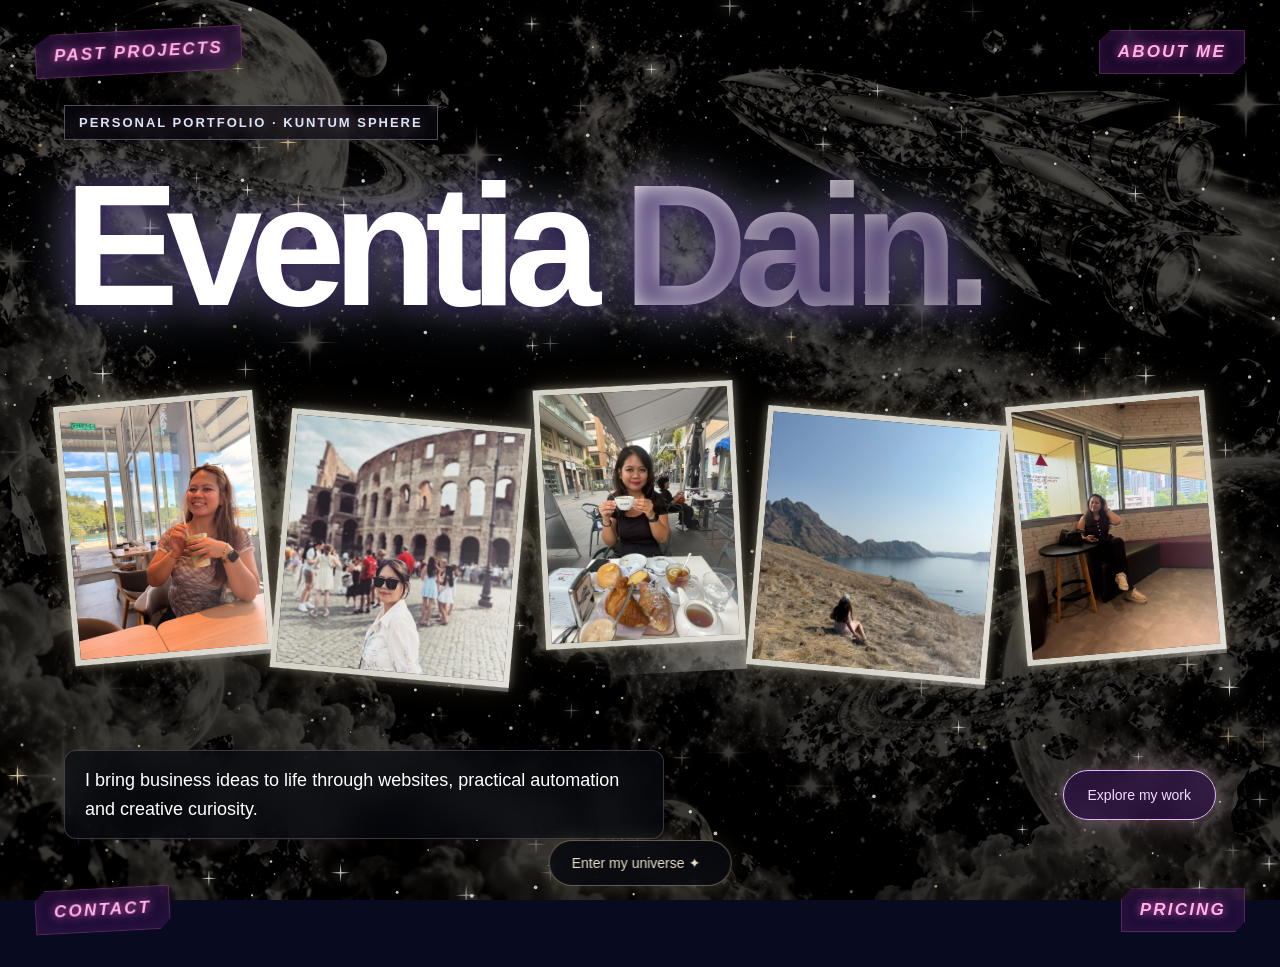
==== eventia/index.html @ 885bb1a9 "Add files via upload" ====
<!doctype html><html lang="en"><head><meta charset="utf-8"><meta name="viewport" content="width=device-width,initial-scale=1"><title>Eventia Dain | Personal Portfolio</title><style>
:root{--ink:#172f57;--blue:#2458e5;--paper:#f3f6fc;--line:#cbd5e7}*{box-sizing:border-box}html{scroll-behavior:smooth;scroll-padding-top:85px}body{margin:0;background:var(--paper);color:var(--ink);font-family:Arial,Helvetica,sans-serif;font-size:16px}a{color:inherit;text-decoration:none}button{font:inherit;cursor:pointer}nav{padding:22px 5%;display:flex;justify-content:space-between;align-items:center;border-bottom:1px solid var(--line);background:var(--paper);position:sticky;top:0;z-index:20}.logo{font-weight:800;letter-spacing:-1px;font-size:23px}.navlinks{display:flex;gap:28px;font-size:14px}.navlinks a:hover{color:var(--blue)}.hero{padding:45px 5% 65px;overflow:hidden}.eyebrow{text-transform:uppercase;letter-spacing:2px;font-size:13px;font-weight:700}.hero h1{font-size:clamp(66px,13.5vw,190px);font-weight:800;letter-spacing:-.07em;line-height:.94;margin:28px 0 0;position:relative;z-index:2}.hero h1 span{color:var(--blue)}.gallery{display:grid;grid-template-columns:1fr 1.2fr 1fr 1.2fr 1fr;gap:18px;align-items:center;margin:30px 0}.gallery figure{margin:0;transform:rotate(-5deg)}.gallery figure:nth-child(2){transform:rotate(5deg);padding-top:40px}.gallery figure:nth-child(3){transform:rotate(-3deg);padding-bottom:25px}.gallery figure:nth-child(4){transform:rotate(5deg);padding-top:35px}.gallery img{width:100%;height:260px;object-fit:cover;border:8px solid white;box-shadow:0 12px 26px #172f5720}.gallery figure:nth-child(4) img{object-position:center 30%}.hero-bottom{display:flex;justify-content:space-between;align-items:start;gap:30px;margin-top:45px}.hero-bottom p{max-width:580px;line-height:1.6;font-size:21px;margin:0}.pill{display:inline-block;border:1px solid var(--ink);border-radius:40px;padding:16px 24px;font-size:14px}.pill:hover{background:var(--ink);color:white}.ticker{background:var(--blue);color:white;padding:22px 0;overflow:hidden;white-space:nowrap;font-size:19px;letter-spacing:2px}.ticker div{animation:travel 25s linear infinite;width:max-content}@keyframes travel{to{transform:translateX(-50%)}}section{padding:90px 5%;border-bottom:1px solid var(--line)}.section-label{font-size:13px;text-transform:uppercase;letter-spacing:2px}.about{display:grid;grid-template-columns:.7fr 1.3fr;gap:60px}.about h2,.heading{font-size:clamp(38px,5.5vw,76px);line-height:1.05;letter-spacing:-3px;margin:22px 0 30px}.about p{font-size:20px;line-height:1.7;max-width:720px}.skills{display:flex;flex-wrap:wrap;gap:10px;margin-top:28px}.skills span{border:1px solid var(--line);border-radius:30px;padding:11px 16px;font-size:14px}.section-top{display:flex;justify-content:space-between;align-items:end;gap:30px}.section-top p{max-width:380px;line-height:1.7}.filters{display:flex;gap:10px;flex-wrap:wrap;margin:20px 0 35px}.filters button{border:1px solid var(--line);padding:12px 20px;border-radius:30px;background:transparent;color:var(--ink)}.filters button.active{background:var(--ink);color:white}.projects{display:grid;grid-template-columns:1fr 1fr;gap:28px}.project{border-top:1px solid var(--line);padding-top:18px}.project[hidden]{display:none}.project-visual{height:270px;padding:30px;display:flex;flex-direction:column;justify-content:center;overflow:hidden}.project-visual h3{font-size:44px;letter-spacing:-2px;margin:12px 0;line-height:1}.project-visual small{letter-spacing:2px;font-size:12px}.v1{background:#142b50;color:#e7f0ff}.v2{background:#f7d84d;color:#273d24}.v3{background:#dce8f7}.v4{background:#202a3c;color:#f4f6fb}.v1 .mini{border:1px solid #6381a3;padding:12px;border-radius:8px;max-width:270px;font-size:14px}.v3 .mini{background:white;padding:12px;max-width:300px;border-radius:7px;font-size:14px}.project-info{padding:20px 0}.project-info h3{margin:0 0 10px;font-size:23px}.project-info p{line-height:1.65;margin:0;max-width:530px}.meta{font-size:13px;letter-spacing:1px;text-transform:uppercase;margin-top:15px;color:#52678b}.pricing{background:#172f57;color:white}.pricing .section-label{color:#abc7ff}.pricing .heading{max-width:750px}.pricegrid{display:grid;grid-template-columns:repeat(3,1fr);gap:20px;margin:45px 0 20px}.pricecard{border:1px solid #6d809e;padding:32px 25px;display:flex;flex-direction:column}.pricecard h3{font-size:23px;margin:0 0 32px}.price{font-size:35px;letter-spacing:-1px;margin:0 0 25px}.price small{font-size:14px;display:block;letter-spacing:0;margin-bottom:8px;color:#b6c8e9}.pricecard p{color:#d3ddf0;line-height:1.7;flex:1}.pricecard .pill{border-color:#8da7cc;align-self:start}.pricecard .pill:hover{background:white;color:var(--ink)}.note{font-size:14px;color:#c0cde3;line-height:1.6}footer{padding:65px 5% 25px}.footer-title{font-size:clamp(38px,6vw,85px);letter-spacing:-3px;max-width:800px;margin:0 0 35px}.footer-bottom{border-top:1px solid var(--line);padding-top:25px;margin-top:55px;display:flex;justify-content:space-between;font-size:14px}.reveal{opacity:0;transform:translateY(20px);transition:.7s}.reveal.visible{opacity:1;transform:none}dialog{border:0;max-width:550px;width:90%;padding:35px;color:var(--ink);border-radius:12px}dialog::backdrop{background:#172f5799}dialog p{line-height:1.7}dialog button{padding:12px 20px;border:1px solid var(--line);background:var(--paper);border-radius:25px}.close{float:right} @media(max-width:700px){nav{padding:18px 5%}.navlinks{gap:14px;font-size:13px}.logo{font-size:19px}.hero{padding-top:35px}.gallery{gap:10px;grid-template-columns:repeat(3,1fr);margin-top:25px}.gallery figure:nth-child(n+4){display:none}.gallery img{height:200px;border-width:5px}.hero-bottom{flex-direction:column}.hero-bottom p{font-size:18px}.about{grid-template-columns:1fr;gap:10px}section{padding:60px 5%}.about h2,.heading{letter-spacing:-2px}.about p{font-size:18px}.section-top{display:block}.projects,.pricegrid{grid-template-columns:1fr}.project-visual{height:240px}.pricegrid{gap:15px}.footer-bottom{gap:20px;flex-direction:column}.hero h1{font-size:17vw}.ticker{font-size:16px}}@media(prefers-reduced-motion:reduce){html{scroll-behavior:auto}.ticker div{animation:none}.reveal{opacity:1;transform:none;transition:none}}
body{background:white;color:#050505}nav{background:transparent;border:0;position:fixed;width:100%;padding:25px 3%;pointer-events:none}nav a,nav button{pointer-events:auto}.logo{font-size:23px;font-weight:900;line-height:.8;text-transform:uppercase;color:#e4aeed;text-shadow:0 5px #775879;letter-spacing:-1px}.navlinks{display:none}.menu-toggle{border:0;background:transparent;color:inherit;font-size:30px;cursor:pointer}.site-menu{position:fixed;inset:0;background:#080808ed;color:white;z-index:40;display:flex;flex-direction:column;align-items:center;justify-content:center;gap:24px;font-size:clamp(25px,5vw,58px);font-weight:800}.site-menu[hidden]{display:none}.site-menu button{position:absolute;right:4%;top:25px;background:transparent;color:white;border:0;font-size:35px}.reveal{opacity:1;transform:none}section{border:0;padding:110px 6% 65px}.heading,.about h2{font-weight:900;letter-spacing:-2px;text-transform:uppercase}.about-page{min-height:100vh;background:linear-gradient(#06100865,#06100855),url('/eventia/assets/landscape.jpeg') center/cover fixed}.about{display:block;max-width:1150px;margin:auto;background:#000b;color:white;padding:55px 60px;backdrop-filter:blur(14px)}.about .section-label,.about h2{display:none}.about:before{content:'ABOUT ME';display:block;font-size:clamp(38px,5vw,62px);font-weight:900;margin-bottom:40px}.about p{max-width:none;line-height:1.85;font-size:20px}.about .skills{margin-bottom:10px}.projects-page{color:white;background:radial-gradient(ellipse at 25% 15%,#86423f99,transparent 45%),radial-gradient(ellipse at 80% 65%,#72466099,transparent 50%),#100b1d}.section-top{display:block;text-align:center;padding:40px 0 70px}.section-top .section-label{display:none}.section-top .heading{font-size:clamp(42px,7vw,95px);margin-bottom:30px}.section-top p{margin:auto;max-width:850px;font-size:20px}.section-top .heading br{display:none}.filters{justify-content:center;margin-bottom:50px}.filters button{color:white;border:0;border-radius:0;text-transform:uppercase;letter-spacing:2px;font-weight:800}.filters button.active{background:transparent;border-bottom:2px solid white}.projects{grid-template-columns:repeat(3,1fr);gap:25px}.project{background:#ffffff08;border:1px solid #ffffff30;padding:25px;backdrop-filter:blur(12px)}.project-visual{height:170px;padding:20px}.project-visual h3{font-size:32px}.project-info h3{text-transform:uppercase;font-weight:900}.project-info p{color:#ddd}.meta{color:#cfc2db}.pricing-page{background:radial-gradient(ellipse at 15% 25%,#cde4d9,transparent 55%),radial-gradient(ellipse at 90% 15%,#f1cbd8,transparent 55%),radial-gradient(ellipse at 70% 90%,#cee1dc,transparent 55%),#f5eeee;min-height:100vh}.pricing{background:transparent;color:black;padding:110px 3% 60px}.pricing .section-label{display:none}.pricing .heading{max-width:none;text-align:center;font-size:48px}.pricing .heading:before{content:'PRICING';display:block}.pricing .heading{font-size:0}.pricing .heading:before{font-size:48px}.pricegrid{gap:35px}.pricecard{background:#ffffff60;border:0;padding:55px 40px}.pricecard h3{text-transform:uppercase;font-weight:900;font-size:25px}.pricecard p{color:#444;min-height:100px}.price{font-weight:900;font-size:36px}.price small{color:#222}.pricecard .pill{border:0;border-radius:0;background:black;color:white;width:100%;text-align:center;font-weight:800;text-transform:uppercase;letter-spacing:1px;padding:20px 12px}.pricecard .pill:hover{background:#333;color:white}.note{color:#333;text-align:center}.pricing-intro{text-align:center;max-width:800px;margin:25px auto 50px;font-size:19px;line-height:1.7}.footer-bottom{margin-top:15px}footer{padding:35px 6%;color:inherit}.footer-title{display:none}footer>.section-label,footer>.pill{display:none}dialog{color:#111}.home{height:100svh;min-height:450px;background:white;position:relative;overflow:hidden;display:flex;align-items:center;justify-content:center}.name-line{display:flex;align-items:center;justify-content:center;gap:35px;width:90%;font-size:clamp(50px,8.5vw,135px);font-weight:900;letter-spacing:-.065em;line-height:1}.name-line img{width:14vw;max-width:190px;height:9vw;max-height:125px;object-fit:cover;object-position:center 31%;filter:grayscale(1);transition:opacity .25s,transform .4s;cursor:pointer}.name-line img:hover{transform:scale(1.08)}.corner{position:absolute;font-size:15px;font-weight:900;letter-spacing:1.6px;text-transform:uppercase;transition:transform .25s}.corner:hover{transform:rotate(-5deg) scale(1.05)}.tl{top:30px;left:35px}.tr{top:30px;right:35px}.bl{bottom:35px;left:35px}.br{bottom:35px;right:35px}.corner:nth-of-type(odd){transform:rotate(-3deg)}.home-hint{position:absolute;bottom:20%;text-align:center;font-size:13px;color:#666;opacity:0;transition:opacity .3s}.home:has(.name-line img:hover) .home-hint{opacity:1}@media(max-width:800px){.projects{grid-template-columns:1fr 1fr}.pricegrid{grid-template-columns:1fr}.about{padding:35px 25px}.name-line{gap:18px;font-size:10vw}.name-line img{width:18vw;height:13vw}.corner{font-size:12px;letter-spacing:1px}.tl,.bl{left:22px}.tr,.br{right:22px}.about-page section{padding:85px 5% 40px}}@media(max-width:500px){.projects{grid-template-columns:1fr}.name-line{gap:12px;font-size:10.5vw}.pricecard{padding:35px 25px}.about p{font-size:18px}}body{background:#080b20;color:#eef4ff}.home{background:transparent;height:auto;min-height:100svh;display:block;padding:105px 5% 80px;overflow:hidden}.cosmos{position:fixed;inset:0;z-index:-1;pointer-events:none;background:radial-gradient(ellipse at 20% 20%,#54448070,transparent 55%),radial-gradient(ellipse at 85% 65%,#09578570,transparent 55%),#070b1c}.cosmos canvas{width:100%;height:100%;display:block}.space-hero h1{font-size:clamp(65px,13.5vw,190px);font-weight:900;letter-spacing:-.075em;line-height:1;margin:20px 0 45px;color:#e1e8f3;text-shadow:0 0 40px #80b7ff30}.space-hero h1 span{background:linear-gradient(120deg,#f2f7ff,#71baff,#e1c9ff,#f2f7ff);background-size:250%;background-clip:text;-webkit-background-clip:text;color:transparent;animation:shine 7s ease infinite}.space-hero .gallery{margin:30px 0 0;position:relative;z-index:2}.gallery figure{animation:float 6s ease-in-out infinite;--rot:-5deg}.gallery figure:nth-child(2){--rot:5deg;animation-delay:-2s}.gallery figure:nth-child(3){--rot:-3deg;animation-delay:-4s}.gallery figure:nth-child(4){--rot:5deg;animation-delay:-1s}.gallery figure:nth-child(5){animation-delay:-3s}.gallery img{border:6px solid #dce7f5;box-shadow:0 0 25px #9fcaff40,0 20px 45px #0009;transition:transform .35s,box-shadow .35s}.gallery figure:hover img{transform:translateY(-12px) scale(1.04);box-shadow:0 0 45px #b8daff80}.corner{z-index:10;color:#f4f7ff}.space-footer{display:flex;align-items:center;justify-content:space-between;margin-top:50px;gap:25px}.space-footer p{line-height:1.6;max-width:600px;font-size:18px;color:#c1cee6}.space-footer a{border-color:#9db9e6;color:white;background:#ffffff08;backdrop-filter:blur(10px)}.eyebrow{color:#a8c6ee}.logo{color:#dbeaff;text-shadow:0 3px #48609a}.about-page{background:transparent}.about{background:#080f25b5;border:1px solid #b5d4ff30;box-shadow:0 0 65px #648cce18}.projects-page{background:transparent}.project{background:#12223d60;border-color:#b4d8ff30;box-shadow:0 0 30px #75adff10}.pricing-page{background:transparent}.pricing{color:#eef4ff}.pricecard{background:#101e38b5;border:1px solid #a6caff50;box-shadow:0 0 35px #a2baff15;backdrop-filter:blur(15px)}.pricecard p,.price small,.note{color:#bccbe5}.pricecard .pill{background:linear-gradient(120deg,#c9dcff,#b8bded);color:#102040}.pricecard .pill:hover{background:white;color:#102040}.footer-bottom{border-color:#94b9f640}dialog{background:#111f39;color:white;border:1px solid #abcaff}dialog button{background:#1c3150;color:white}@keyframes float{0%,100%{transform:translateY(0) rotate(var(--rot))}50%{transform:translateY(-14px) rotate(calc(var(--rot) + 2deg))}}@keyframes shine{0%,100%{background-position:0%}50%{background-position:100%}}@media(max-width:700px){.space-hero h1{font-size:16vw;margin-bottom:30px}.home{padding:95px 5% 75px}.space-footer{flex-direction:column;align-items:start}.gallery{grid-template-columns:repeat(5,1fr);gap:8px}.gallery figure:nth-child(n){display:block;padding:0}.gallery img{height:170px;border-width:3px}.space-footer p{font-size:16px}}@media(max-width:450px){.gallery{grid-template-columns:repeat(3,1fr);row-gap:20px}.gallery figure:nth-child(n+4){width:100%;transform:none}.gallery img{height:170px}.space-hero h1{font-size:16vw}}@media(prefers-reduced-motion:reduce){.gallery figure,.space-hero h1 span{animation:none}.gallery figure{transform:rotate(var(--rot))}}.cosmos{background:radial-gradient(ellipse at 15% 20%,#7e1fb680,transparent 50%),radial-gradient(ellipse at 85% 65%,#116bdc75,transparent 50%),radial-gradient(ellipse at 55% 85%,#eb388a40,transparent 50%),#040718}.cosmos:before{content:'';position:absolute;inset:-15%;background:conic-gradient(from 40deg at 50% 50%,transparent,#5077ff18,transparent,#ff79dd20,transparent);filter:blur(35px);animation:nebula 35s linear infinite}.cosmos canvas{position:relative}.corner{font-family:Arial,Helvetica,sans-serif;font-style:italic;font-weight:900;color:#ff8cd7;font-size:17px;letter-spacing:2.2px;padding:11px 18px;border:1px solid #ff74d340;background:#160d3450;backdrop-filter:blur(10px);box-shadow:inset 0 0 16px #fc68cf15,0 0 18px #fc68cf20;text-shadow:0 0 8px #ff79cf90,0 0 22px #ff65c975;clip-path:polygon(8% 0,100% 0,100% 75%,92% 100%,0 100%,0 25%);transition:.3s}.corner:hover{color:#ffe0f5;background:#fd7bc82a;box-shadow:0 0 35px #ff70d780;text-shadow:0 0 15px #ff70d7;transform:translateY(-3px)}.space-hero h1{filter:drop-shadow(0 0 25px #add5ff40)}.space-hero h1 span{background-image:linear-gradient(110deg,#fff,#95d5ff,#f6abec,#fff);animation:shine 4s ease infinite}.gallery img{animation:monochrome 5s ease-in-out infinite;border-color:#e3e7ff;box-shadow:0 0 8px #fff8,0 0 28px #ca98ff60,0 0 65px #599aff30}.gallery figure:nth-child(2) img{animation-delay:-1s}.gallery figure:nth-child(3) img{animation-delay:-2s}.gallery figure:nth-child(4) img{animation-delay:-3s}.gallery figure:nth-child(5) img{animation-delay:-4s}.gallery figure{position:relative}.gallery figure:after{content:'';position:absolute;inset:0;background:linear-gradient(115deg,transparent 25%,#ffffff60 47%,transparent 62%);background-size:300% 100%;animation:photo-shimmer 7s ease-in-out infinite;pointer-events:none}.space-footer .pill{border-color:#e7b6ff;color:#f5d9ff;box-shadow:0 0 25px #d287ff30}.eyebrow{color:#f4b9ed;text-shadow:0 0 14px #ff89cf60}.pricecard,.project{box-shadow:0 0 30px #c5a4ff25,inset 0 0 35px #508cff10}@keyframes monochrome{0%,20%,100%{filter:grayscale(1) brightness(1.08)}45%,65%{filter:grayscale(0) brightness(1)}}@keyframes photo-shimmer{0%,65%{background-position:130% 0}100%{background-position:-30% 0}}@keyframes nebula{to{transform:rotate(360deg)}}@media(max-width:700px){.corner{font-size:12px;padding:8px 11px;letter-spacing:1px}}@media(prefers-reduced-motion:reduce){.gallery img,.gallery figure:after,.cosmos:before{animation:none}.gallery img{filter:grayscale(1)}}.cosmos{background:linear-gradient(180deg,#170c3420,#160d3435),url('/eventia/assets/diamond-universe.webp') center/cover no-repeat}.cosmos:before{opacity:.25}.space-hero h1{color:#fff;text-shadow:0 2px 25px #220e55cc,0 0 45px #ffdbfa55}.eyebrow{display:inline-block;background:#29124980;padding:9px 14px;border:1px solid #efd4ff55;backdrop-filter:blur(8px)}.space-footer p{color:#fff;background:#25144380;padding:15px 20px;backdrop-filter:blur(12px);border:1px solid #ffdbfa35;border-radius:12px}.corner{background:#30124c8c;color:#ffb2e5;text-shadow:0 0 10px #ff5cce}.pricecard,.project,.about{background:#1c123bba;backdrop-filter:blur(18px)}.pricing-intro,.section-top p{color:white;text-shadow:0 1px 10px #1b123c}.note{color:#f3e4ff;background:#1c123b99;padding:14px}.space-footer .pill{background:#32134bb0;box-shadow:0 0 28px #ffc5ef55}.cosmos{background:#000;filter:none}.cosmos:before{inset:0;background:linear-gradient(#0003,#0005),url('/eventia/assets/diamond-universe.webp') center/cover no-repeat;filter:grayscale(1) brightness(.58) contrast(1.2);opacity:1;animation:none}.cosmos canvas{filter:saturate(.15)}.about,.pricecard,.project{background:#070a13c9}.space-footer p{background:#060910b0}.eyebrow{background:#080b13a0;color:#d9e5f6}.space-hero h1 span{background-image:linear-gradient(110deg,#fff,#b4c9e5,#e5eaf1,#fff)}.cosmos:before{filter:grayscale(.95) sepia(.22) saturate(.65) brightness(.42) contrast(1.4)}.cosmos canvas{filter:none}.gallery img{border-color:#d5d2c8;box-shadow:0 0 10px #e5dfcf70,0 0 28px #c9b47c35}.space-hero h1 span{background-image:linear-gradient(110deg,#f7f5ed,#b9b8b1,#e8dfc7,#f7f5ed)}.music-controls{position:fixed;bottom:14px;left:50%;transform:translateX(-50%);z-index:30;display:flex;gap:8px;align-items:center;background:#080a10dd;border:1px solid #d6c79d70;padding:8px 12px;border-radius:30px;backdrop-filter:blur(12px);box-shadow:0 0 20px #d5bf8d25;max-width:90vw}.music-controls button{border:0;background:transparent;color:#e9dfc7;font-size:14px;padding:6px 10px;white-space:nowrap}.music-controls button:hover{color:white}.music-controls button[hidden]{display:none}.music-status{font-size:12px;color:#d4cfbf;max-width:180px;overflow:hidden;text-overflow:ellipsis;white-space:nowrap}.home{padding-bottom:110px}footer{padding-bottom:90px}@media(max-width:600px){.music-status{display:none}.music-controls{bottom:10px}.home .bl,.home .br{bottom:70px}}</style></head><body class=""><div class="cosmos" aria-hidden="true"><canvas id="stars"></canvas></div><main class="home"><a class="corner tl" href="/eventia/past-projects/">Past projects</a><a class="corner tr" href="/eventia/about/">About me</a><a class="corner bl" href="https://wa.me/60168693308">Contact</a><a class="corner br" href="/eventia/pricing/">Pricing</a><div class="space-hero"><div class="eyebrow">Personal portfolio · Kuntum Sphere</div><h1>Eventia <span>Dain.</span></h1><div class="gallery"><figure><img src="/eventia/assets/landscape.jpeg" alt="Eventia overlooking mountains and the sea"></figure><figure><img src="/eventia/assets/portrait.jpeg" alt="Eventia seated at a café"></figure><figure><img src="/eventia/assets/coffee.jpeg" alt="Eventia enjoying coffee"></figure><figure><img src="/eventia/assets/rome.jpeg" alt="Eventia visiting Rome"></figure><figure><img src="/eventia/assets/smile.jpeg" alt="Eventia smiling at a café"></figure></div><div class="space-footer"><p>I bring business ideas to life through websites, practical automation and creative curiosity.</p><a class="pill" href="/eventia/past-projects/">Explore my work</a></div></div></main><audio id="background-music" src="/eventia/assets/time-is-a-limited-allowance.mp3" preload="metadata" loop></audio><div class="music-controls" aria-label="Background music"><button id="music-start">Enter my universe ✦</button><span class="music-status" aria-live="polite"></span><button id="music-pause" hidden>Pause</button><button id="music-mute" hidden aria-pressed="false">Mute</button></div><script>(()=>{const c=document.getElementById('stars'),ctx=c.getContext('2d'),reduce=matchMedia('(prefers-reduced-motion: reduce)').matches;let w,h,stars=[],mouse={x:0,y:0},trails=[],meteors=[],lastMeteor=0;function resize(){w=innerWidth;h=innerHeight;const d=Math.min(devicePixelRatio||1,2);c.width=w*d;c.height=h*d;ctx.setTransform(d,0,0,d,0,0);stars=Array.from({length:Math.min(650,Math.round(w*h/1700))},()=>({x:Math.random()*w,y:Math.random()*h,r:Math.random()*1.6+.3,p:Math.random()*6.28,s:Math.random()*.5+.2,pink:Math.random()>.75}))}function sparkle(x,y,r,a,pink){ctx.globalAlpha=a;ctx.fillStyle=pink?'#dbc79b':'#e2e1dc';ctx.shadowColor=pink?'#bfa26a':'#dedbd0';ctx.shadowBlur=r*5;ctx.beginPath();ctx.moveTo(x,y-r*4);ctx.lineTo(x+r*.3,y-r*.3);ctx.lineTo(x+r*4,y);ctx.lineTo(x+r*.3,y+r*.3);ctx.lineTo(x,y+r*4);ctx.lineTo(x-r*.3,y+r*.3);ctx.lineTo(x-r*4,y);ctx.lineTo(x-r*.3,y-r*.3);ctx.closePath();ctx.fill();ctx.shadowBlur=0}function draw(t){ctx.clearRect(0,0,w,h);stars.forEach((s,i)=>{let a=reduce?.7:.18+.75*(Math.sin(t*.001*s.s+s.p)+1)/2;let x=s.x+(reduce?0:mouse.x*(i%3+1)*.014),y=s.y+(reduce?0:mouse.y*(i%3+1)*.014);if(i%7===0)sparkle(x,y,s.r+1,a,s.pink);else{ctx.globalAlpha=a;ctx.fillStyle=s.pink?'#cbb889':'#dbdbd6';ctx.beginPath();ctx.arc(x,y,s.r,0,Math.PI*2);ctx.fill()}});if(!reduce){if(t-lastMeteor>2300){meteors.push({x:Math.random()*w,y:Math.random()*h*.5,t});lastMeteor=t}meteors=meteors.filter(m=>t-m.t<1300);meteors.forEach(m=>{const age=t-m.t,x=m.x+age*.32,y=m.y+age*.15;ctx.globalAlpha=Math.sin(age/1300*Math.PI)*.8;const g=ctx.createLinearGradient(x-130,y-60,x,y);g.addColorStop(0,'#bce8ff00');g.addColorStop(1,'#e8dec2');ctx.strokeStyle=g;ctx.lineWidth=1.7;ctx.beginPath();ctx.moveTo(x-130,y-60);ctx.lineTo(x,y);ctx.stroke();sparkle(x,y,1.5,ctx.globalAlpha,false)});trails=trails.filter(s=>t-s.t<1100);trails.forEach(s=>sparkle(s.x,s.y+(t-s.t)*.025,s.r,(1-(t-s.t)/1100)*.8,true));requestAnimationFrame(draw)}ctx.globalAlpha=1}resize();addEventListener('resize',()=>{resize();if(reduce)draw(0)});let last=0;addEventListener('pointermove',e=>{mouse.x=e.clientX-w/2;mouse.y=e.clientY-h/2;if(performance.now()-last>35){trails.push({x:e.clientX,y:e.clientY,t:performance.now(),r:Math.random()*1.7+1});last=performance.now()}});draw(0)})();(()=>{const audio=document.getElementById('background-music'),start=document.getElementById('music-start'),pause=document.getElementById('music-pause'),mute=document.getElementById('music-mute'),status=document.querySelector('.music-status');audio.volume=.35;audio.muted=sessionStorage.getItem('eventia-muted')==='true';mute.textContent=audio.muted?'Unmute':'Mute';mute.setAttribute('aria-pressed',String(audio.muted));audio.addEventListener('loadedmetadata',()=>{const t=Number(sessionStorage.getItem('eventia-song-time'))||0;if(t<audio.duration)audio.currentTime=t});async function play(){try{await audio.play();start.hidden=true;pause.hidden=false;mute.hidden=false;pause.textContent='Pause';status.textContent='Dream Relic · Time Is a Limited Allowance'}catch(e){status.textContent='Tap to start music';start.hidden=false}}start.addEventListener('click',play);pause.addEventListener('click',()=>{if(audio.paused){play()}else{audio.pause();pause.textContent='Play'}});mute.addEventListener('click',()=>{audio.muted=!audio.muted;mute.textContent=audio.muted?'Unmute':'Mute';mute.setAttribute('aria-pressed',String(audio.muted));sessionStorage.setItem('eventia-muted',String(audio.muted))});audio.addEventListener('error',()=>{status.textContent='Music unavailable';start.textContent='Retry music'});addEventListener('pagehide',()=>sessionStorage.setItem('eventia-song-time',String(audio.currentTime)));})();</script></body></html>
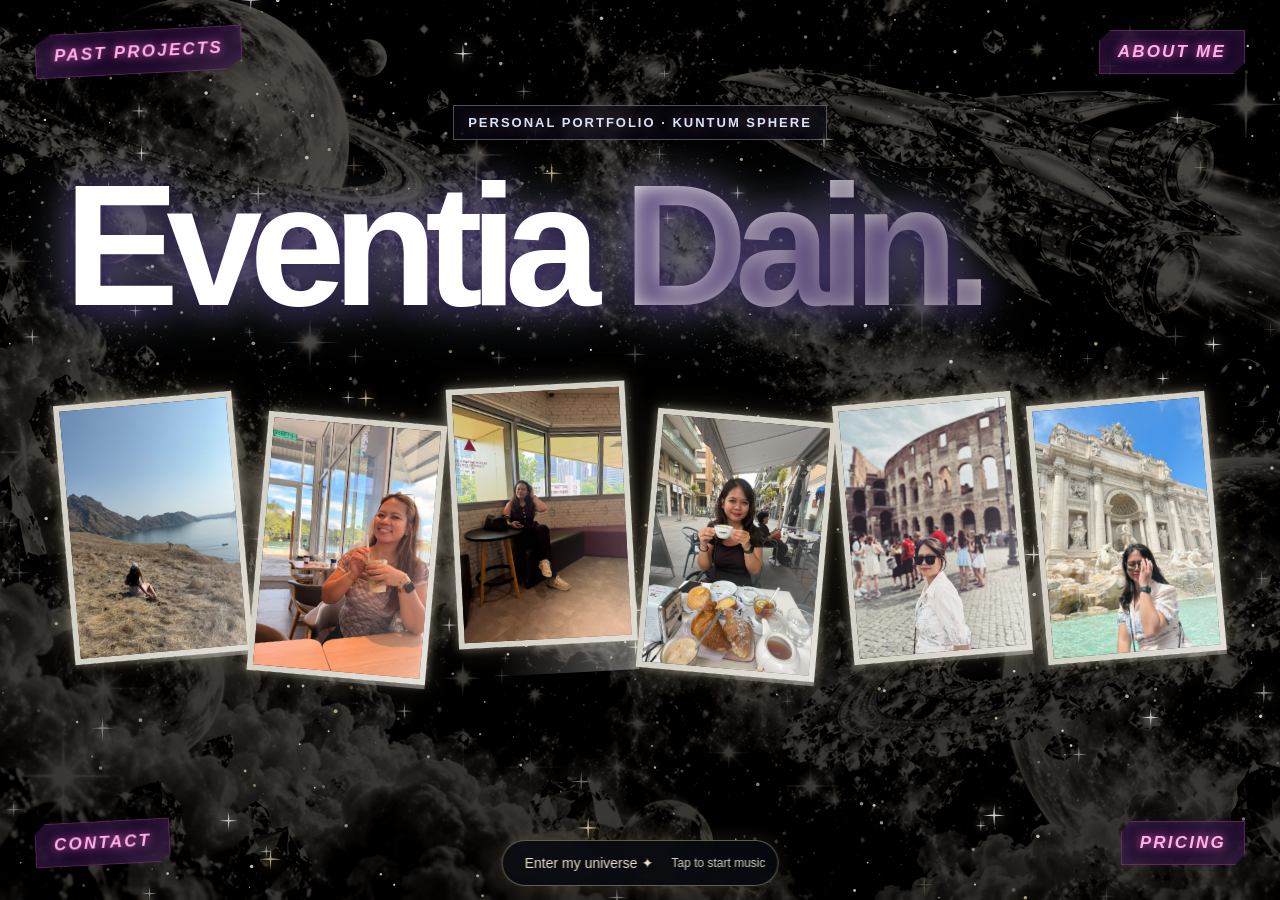
==== commit 4e1977c9: "updated portfolio version" ====
--- a/eventia/index.html
+++ b/eventia/index.html
@@ -1,3 +1,3 @@
 <!doctype html><html lang="en"><head><meta charset="utf-8"><meta name="viewport" content="width=device-width,initial-scale=1"><title>Eventia Dain | Personal Portfolio</title><style>
 :root{--ink:#172f57;--blue:#2458e5;--paper:#f3f6fc;--line:#cbd5e7}*{box-sizing:border-box}html{scroll-behavior:smooth;scroll-padding-top:85px}body{margin:0;background:var(--paper);color:var(--ink);font-family:Arial,Helvetica,sans-serif;font-size:16px}a{color:inherit;text-decoration:none}button{font:inherit;cursor:pointer}nav{padding:22px 5%;display:flex;justify-content:space-between;align-items:center;border-bottom:1px solid var(--line);background:var(--paper);position:sticky;top:0;z-index:20}.logo{font-weight:800;letter-spacing:-1px;font-size:23px}.navlinks{display:flex;gap:28px;font-size:14px}.navlinks a:hover{color:var(--blue)}.hero{padding:45px 5% 65px;overflow:hidden}.eyebrow{text-transform:uppercase;letter-spacing:2px;font-size:13px;font-weight:700}.hero h1{font-size:clamp(66px,13.5vw,190px);font-weight:800;letter-spacing:-.07em;line-height:.94;margin:28px 0 0;position:relative;z-index:2}.hero h1 span{color:var(--blue)}.gallery{display:grid;grid-template-columns:1fr 1.2fr 1fr 1.2fr 1fr;gap:18px;align-items:center;margin:30px 0}.gallery figure{margin:0;transform:rotate(-5deg)}.gallery figure:nth-child(2){transform:rotate(5deg);padding-top:40px}.gallery figure:nth-child(3){transform:rotate(-3deg);padding-bottom:25px}.gallery figure:nth-child(4){transform:rotate(5deg);padding-top:35px}.gallery img{width:100%;height:260px;object-fit:cover;border:8px solid white;box-shadow:0 12px 26px #172f5720}.gallery figure:nth-child(4) img{object-position:center 30%}.hero-bottom{display:flex;justify-content:space-between;align-items:start;gap:30px;margin-top:45px}.hero-bottom p{max-width:580px;line-height:1.6;font-size:21px;margin:0}.pill{display:inline-block;border:1px solid var(--ink);border-radius:40px;padding:16px 24px;font-size:14px}.pill:hover{background:var(--ink);color:white}.ticker{background:var(--blue);color:white;padding:22px 0;overflow:hidden;white-space:nowrap;font-size:19px;letter-spacing:2px}.ticker div{animation:travel 25s linear infinite;width:max-content}@keyframes travel{to{transform:translateX(-50%)}}section{padding:90px 5%;border-bottom:1px solid var(--line)}.section-label{font-size:13px;text-transform:uppercase;letter-spacing:2px}.about{display:grid;grid-template-columns:.7fr 1.3fr;gap:60px}.about h2,.heading{font-size:clamp(38px,5.5vw,76px);line-height:1.05;letter-spacing:-3px;margin:22px 0 30px}.about p{font-size:20px;line-height:1.7;max-width:720px}.skills{display:flex;flex-wrap:wrap;gap:10px;margin-top:28px}.skills span{border:1px solid var(--line);border-radius:30px;padding:11px 16px;font-size:14px}.section-top{display:flex;justify-content:space-between;align-items:end;gap:30px}.section-top p{max-width:380px;line-height:1.7}.filters{display:flex;gap:10px;flex-wrap:wrap;margin:20px 0 35px}.filters button{border:1px solid var(--line);padding:12px 20px;border-radius:30px;background:transparent;color:var(--ink)}.filters button.active{background:var(--ink);color:white}.projects{display:grid;grid-template-columns:1fr 1fr;gap:28px}.project{border-top:1px solid var(--line);padding-top:18px}.project[hidden]{display:none}.project-visual{height:270px;padding:30px;display:flex;flex-direction:column;justify-content:center;overflow:hidden}.project-visual h3{font-size:44px;letter-spacing:-2px;margin:12px 0;line-height:1}.project-visual small{letter-spacing:2px;font-size:12px}.v1{background:#142b50;color:#e7f0ff}.v2{background:#f7d84d;color:#273d24}.v3{background:#dce8f7}.v4{background:#202a3c;color:#f4f6fb}.v1 .mini{border:1px solid #6381a3;padding:12px;border-radius:8px;max-width:270px;font-size:14px}.v3 .mini{background:white;padding:12px;max-width:300px;border-radius:7px;font-size:14px}.project-info{padding:20px 0}.project-info h3{margin:0 0 10px;font-size:23px}.project-info p{line-height:1.65;margin:0;max-width:530px}.meta{font-size:13px;letter-spacing:1px;text-transform:uppercase;margin-top:15px;color:#52678b}.pricing{background:#172f57;color:white}.pricing .section-label{color:#abc7ff}.pricing .heading{max-width:750px}.pricegrid{display:grid;grid-template-columns:repeat(3,1fr);gap:20px;margin:45px 0 20px}.pricecard{border:1px solid #6d809e;padding:32px 25px;display:flex;flex-direction:column}.pricecard h3{font-size:23px;margin:0 0 32px}.price{font-size:35px;letter-spacing:-1px;margin:0 0 25px}.price small{font-size:14px;display:block;letter-spacing:0;margin-bottom:8px;color:#b6c8e9}.pricecard p{color:#d3ddf0;line-height:1.7;flex:1}.pricecard .pill{border-color:#8da7cc;align-self:start}.pricecard .pill:hover{background:white;color:var(--ink)}.note{font-size:14px;color:#c0cde3;line-height:1.6}footer{padding:65px 5% 25px}.footer-title{font-size:clamp(38px,6vw,85px);letter-spacing:-3px;max-width:800px;margin:0 0 35px}.footer-bottom{border-top:1px solid var(--line);padding-top:25px;margin-top:55px;display:flex;justify-content:space-between;font-size:14px}.reveal{opacity:0;transform:translateY(20px);transition:.7s}.reveal.visible{opacity:1;transform:none}dialog{border:0;max-width:550px;width:90%;padding:35px;color:var(--ink);border-radius:12px}dialog::backdrop{background:#172f5799}dialog p{line-height:1.7}dialog button{padding:12px 20px;border:1px solid var(--line);background:var(--paper);border-radius:25px}.close{float:right} @media(max-width:700px){nav{padding:18px 5%}.navlinks{gap:14px;font-size:13px}.logo{font-size:19px}.hero{padding-top:35px}.gallery{gap:10px;grid-template-columns:repeat(3,1fr);margin-top:25px}.gallery figure:nth-child(n+4){display:none}.gallery img{height:200px;border-width:5px}.hero-bottom{flex-direction:column}.hero-bottom p{font-size:18px}.about{grid-template-columns:1fr;gap:10px}section{padding:60px 5%}.about h2,.heading{letter-spacing:-2px}.about p{font-size:18px}.section-top{display:block}.projects,.pricegrid{grid-template-columns:1fr}.project-visual{height:240px}.pricegrid{gap:15px}.footer-bottom{gap:20px;flex-direction:column}.hero h1{font-size:17vw}.ticker{font-size:16px}}@media(prefers-reduced-motion:reduce){html{scroll-behavior:auto}.ticker div{animation:none}.reveal{opacity:1;transform:none;transition:none}}
-body{background:white;color:#050505}nav{background:transparent;border:0;position:fixed;width:100%;padding:25px 3%;pointer-events:none}nav a,nav button{pointer-events:auto}.logo{font-size:23px;font-weight:900;line-height:.8;text-transform:uppercase;color:#e4aeed;text-shadow:0 5px #775879;letter-spacing:-1px}.navlinks{display:none}.menu-toggle{border:0;background:transparent;color:inherit;font-size:30px;cursor:pointer}.site-menu{position:fixed;inset:0;background:#080808ed;color:white;z-index:40;display:flex;flex-direction:column;align-items:center;justify-content:center;gap:24px;font-size:clamp(25px,5vw,58px);font-weight:800}.site-menu[hidden]{display:none}.site-menu button{position:absolute;right:4%;top:25px;background:transparent;color:white;border:0;font-size:35px}.reveal{opacity:1;transform:none}section{border:0;padding:110px 6% 65px}.heading,.about h2{font-weight:900;letter-spacing:-2px;text-transform:uppercase}.about-page{min-height:100vh;background:linear-gradient(#06100865,#06100855),url('/eventia/assets/landscape.jpeg') center/cover fixed}.about{display:block;max-width:1150px;margin:auto;background:#000b;color:white;padding:55px 60px;backdrop-filter:blur(14px)}.about .section-label,.about h2{display:none}.about:before{content:'ABOUT ME';display:block;font-size:clamp(38px,5vw,62px);font-weight:900;margin-bottom:40px}.about p{max-width:none;line-height:1.85;font-size:20px}.about .skills{margin-bottom:10px}.projects-page{color:white;background:radial-gradient(ellipse at 25% 15%,#86423f99,transparent 45%),radial-gradient(ellipse at 80% 65%,#72466099,transparent 50%),#100b1d}.section-top{display:block;text-align:center;padding:40px 0 70px}.section-top .section-label{display:none}.section-top .heading{font-size:clamp(42px,7vw,95px);margin-bottom:30px}.section-top p{margin:auto;max-width:850px;font-size:20px}.section-top .heading br{display:none}.filters{justify-content:center;margin-bottom:50px}.filters button{color:white;border:0;border-radius:0;text-transform:uppercase;letter-spacing:2px;font-weight:800}.filters button.active{background:transparent;border-bottom:2px solid white}.projects{grid-template-columns:repeat(3,1fr);gap:25px}.project{background:#ffffff08;border:1px solid #ffffff30;padding:25px;backdrop-filter:blur(12px)}.project-visual{height:170px;padding:20px}.project-visual h3{font-size:32px}.project-info h3{text-transform:uppercase;font-weight:900}.project-info p{color:#ddd}.meta{color:#cfc2db}.pricing-page{background:radial-gradient(ellipse at 15% 25%,#cde4d9,transparent 55%),radial-gradient(ellipse at 90% 15%,#f1cbd8,transparent 55%),radial-gradient(ellipse at 70% 90%,#cee1dc,transparent 55%),#f5eeee;min-height:100vh}.pricing{background:transparent;color:black;padding:110px 3% 60px}.pricing .section-label{display:none}.pricing .heading{max-width:none;text-align:center;font-size:48px}.pricing .heading:before{content:'PRICING';display:block}.pricing .heading{font-size:0}.pricing .heading:before{font-size:48px}.pricegrid{gap:35px}.pricecard{background:#ffffff60;border:0;padding:55px 40px}.pricecard h3{text-transform:uppercase;font-weight:900;font-size:25px}.pricecard p{color:#444;min-height:100px}.price{font-weight:900;font-size:36px}.price small{color:#222}.pricecard .pill{border:0;border-radius:0;background:black;color:white;width:100%;text-align:center;font-weight:800;text-transform:uppercase;letter-spacing:1px;padding:20px 12px}.pricecard .pill:hover{background:#333;color:white}.note{color:#333;text-align:center}.pricing-intro{text-align:center;max-width:800px;margin:25px auto 50px;font-size:19px;line-height:1.7}.footer-bottom{margin-top:15px}footer{padding:35px 6%;color:inherit}.footer-title{display:none}footer>.section-label,footer>.pill{display:none}dialog{color:#111}.home{height:100svh;min-height:450px;background:white;position:relative;overflow:hidden;display:flex;align-items:center;justify-content:center}.name-line{display:flex;align-items:center;justify-content:center;gap:35px;width:90%;font-size:clamp(50px,8.5vw,135px);font-weight:900;letter-spacing:-.065em;line-height:1}.name-line img{width:14vw;max-width:190px;height:9vw;max-height:125px;object-fit:cover;object-position:center 31%;filter:grayscale(1);transition:opacity .25s,transform .4s;cursor:pointer}.name-line img:hover{transform:scale(1.08)}.corner{position:absolute;font-size:15px;font-weight:900;letter-spacing:1.6px;text-transform:uppercase;transition:transform .25s}.corner:hover{transform:rotate(-5deg) scale(1.05)}.tl{top:30px;left:35px}.tr{top:30px;right:35px}.bl{bottom:35px;left:35px}.br{bottom:35px;right:35px}.corner:nth-of-type(odd){transform:rotate(-3deg)}.home-hint{position:absolute;bottom:20%;text-align:center;font-size:13px;color:#666;opacity:0;transition:opacity .3s}.home:has(.name-line img:hover) .home-hint{opacity:1}@media(max-width:800px){.projects{grid-template-columns:1fr 1fr}.pricegrid{grid-template-columns:1fr}.about{padding:35px 25px}.name-line{gap:18px;font-size:10vw}.name-line img{width:18vw;height:13vw}.corner{font-size:12px;letter-spacing:1px}.tl,.bl{left:22px}.tr,.br{right:22px}.about-page section{padding:85px 5% 40px}}@media(max-width:500px){.projects{grid-template-columns:1fr}.name-line{gap:12px;font-size:10.5vw}.pricecard{padding:35px 25px}.about p{font-size:18px}}body{background:#080b20;color:#eef4ff}.home{background:transparent;height:auto;min-height:100svh;display:block;padding:105px 5% 80px;overflow:hidden}.cosmos{position:fixed;inset:0;z-index:-1;pointer-events:none;background:radial-gradient(ellipse at 20% 20%,#54448070,transparent 55%),radial-gradient(ellipse at 85% 65%,#09578570,transparent 55%),#070b1c}.cosmos canvas{width:100%;height:100%;display:block}.space-hero h1{font-size:clamp(65px,13.5vw,190px);font-weight:900;letter-spacing:-.075em;line-height:1;margin:20px 0 45px;color:#e1e8f3;text-shadow:0 0 40px #80b7ff30}.space-hero h1 span{background:linear-gradient(120deg,#f2f7ff,#71baff,#e1c9ff,#f2f7ff);background-size:250%;background-clip:text;-webkit-background-clip:text;color:transparent;animation:shine 7s ease infinite}.space-hero .gallery{margin:30px 0 0;position:relative;z-index:2}.gallery figure{animation:float 6s ease-in-out infinite;--rot:-5deg}.gallery figure:nth-child(2){--rot:5deg;animation-delay:-2s}.gallery figure:nth-child(3){--rot:-3deg;animation-delay:-4s}.gallery figure:nth-child(4){--rot:5deg;animation-delay:-1s}.gallery figure:nth-child(5){animation-delay:-3s}.gallery img{border:6px solid #dce7f5;box-shadow:0 0 25px #9fcaff40,0 20px 45px #0009;transition:transform .35s,box-shadow .35s}.gallery figure:hover img{transform:translateY(-12px) scale(1.04);box-shadow:0 0 45px #b8daff80}.corner{z-index:10;color:#f4f7ff}.space-footer{display:flex;align-items:center;justify-content:space-between;margin-top:50px;gap:25px}.space-footer p{line-height:1.6;max-width:600px;font-size:18px;color:#c1cee6}.space-footer a{border-color:#9db9e6;color:white;background:#ffffff08;backdrop-filter:blur(10px)}.eyebrow{color:#a8c6ee}.logo{color:#dbeaff;text-shadow:0 3px #48609a}.about-page{background:transparent}.about{background:#080f25b5;border:1px solid #b5d4ff30;box-shadow:0 0 65px #648cce18}.projects-page{background:transparent}.project{background:#12223d60;border-color:#b4d8ff30;box-shadow:0 0 30px #75adff10}.pricing-page{background:transparent}.pricing{color:#eef4ff}.pricecard{background:#101e38b5;border:1px solid #a6caff50;box-shadow:0 0 35px #a2baff15;backdrop-filter:blur(15px)}.pricecard p,.price small,.note{color:#bccbe5}.pricecard .pill{background:linear-gradient(120deg,#c9dcff,#b8bded);color:#102040}.pricecard .pill:hover{background:white;color:#102040}.footer-bottom{border-color:#94b9f640}dialog{background:#111f39;color:white;border:1px solid #abcaff}dialog button{background:#1c3150;color:white}@keyframes float{0%,100%{transform:translateY(0) rotate(var(--rot))}50%{transform:translateY(-14px) rotate(calc(var(--rot) + 2deg))}}@keyframes shine{0%,100%{background-position:0%}50%{background-position:100%}}@media(max-width:700px){.space-hero h1{font-size:16vw;margin-bottom:30px}.home{padding:95px 5% 75px}.space-footer{flex-direction:column;align-items:start}.gallery{grid-template-columns:repeat(5,1fr);gap:8px}.gallery figure:nth-child(n){display:block;padding:0}.gallery img{height:170px;border-width:3px}.space-footer p{font-size:16px}}@media(max-width:450px){.gallery{grid-template-columns:repeat(3,1fr);row-gap:20px}.gallery figure:nth-child(n+4){width:100%;transform:none}.gallery img{height:170px}.space-hero h1{font-size:16vw}}@media(prefers-reduced-motion:reduce){.gallery figure,.space-hero h1 span{animation:none}.gallery figure{transform:rotate(var(--rot))}}.cosmos{background:radial-gradient(ellipse at 15% 20%,#7e1fb680,transparent 50%),radial-gradient(ellipse at 85% 65%,#116bdc75,transparent 50%),radial-gradient(ellipse at 55% 85%,#eb388a40,transparent 50%),#040718}.cosmos:before{content:'';position:absolute;inset:-15%;background:conic-gradient(from 40deg at 50% 50%,transparent,#5077ff18,transparent,#ff79dd20,transparent);filter:blur(35px);animation:nebula 35s linear infinite}.cosmos canvas{position:relative}.corner{font-family:Arial,Helvetica,sans-serif;font-style:italic;font-weight:900;color:#ff8cd7;font-size:17px;letter-spacing:2.2px;padding:11px 18px;border:1px solid #ff74d340;background:#160d3450;backdrop-filter:blur(10px);box-shadow:inset 0 0 16px #fc68cf15,0 0 18px #fc68cf20;text-shadow:0 0 8px #ff79cf90,0 0 22px #ff65c975;clip-path:polygon(8% 0,100% 0,100% 75%,92% 100%,0 100%,0 25%);transition:.3s}.corner:hover{color:#ffe0f5;background:#fd7bc82a;box-shadow:0 0 35px #ff70d780;text-shadow:0 0 15px #ff70d7;transform:translateY(-3px)}.space-hero h1{filter:drop-shadow(0 0 25px #add5ff40)}.space-hero h1 span{background-image:linear-gradient(110deg,#fff,#95d5ff,#f6abec,#fff);animation:shine 4s ease infinite}.gallery img{animation:monochrome 5s ease-in-out infinite;border-color:#e3e7ff;box-shadow:0 0 8px #fff8,0 0 28px #ca98ff60,0 0 65px #599aff30}.gallery figure:nth-child(2) img{animation-delay:-1s}.gallery figure:nth-child(3) img{animation-delay:-2s}.gallery figure:nth-child(4) img{animation-delay:-3s}.gallery figure:nth-child(5) img{animation-delay:-4s}.gallery figure{position:relative}.gallery figure:after{content:'';position:absolute;inset:0;background:linear-gradient(115deg,transparent 25%,#ffffff60 47%,transparent 62%);background-size:300% 100%;animation:photo-shimmer 7s ease-in-out infinite;pointer-events:none}.space-footer .pill{border-color:#e7b6ff;color:#f5d9ff;box-shadow:0 0 25px #d287ff30}.eyebrow{color:#f4b9ed;text-shadow:0 0 14px #ff89cf60}.pricecard,.project{box-shadow:0 0 30px #c5a4ff25,inset 0 0 35px #508cff10}@keyframes monochrome{0%,20%,100%{filter:grayscale(1) brightness(1.08)}45%,65%{filter:grayscale(0) brightness(1)}}@keyframes photo-shimmer{0%,65%{background-position:130% 0}100%{background-position:-30% 0}}@keyframes nebula{to{transform:rotate(360deg)}}@media(max-width:700px){.corner{font-size:12px;padding:8px 11px;letter-spacing:1px}}@media(prefers-reduced-motion:reduce){.gallery img,.gallery figure:after,.cosmos:before{animation:none}.gallery img{filter:grayscale(1)}}.cosmos{background:linear-gradient(180deg,#170c3420,#160d3435),url('/eventia/assets/diamond-universe.webp') center/cover no-repeat}.cosmos:before{opacity:.25}.space-hero h1{color:#fff;text-shadow:0 2px 25px #220e55cc,0 0 45px #ffdbfa55}.eyebrow{display:inline-block;background:#29124980;padding:9px 14px;border:1px solid #efd4ff55;backdrop-filter:blur(8px)}.space-footer p{color:#fff;background:#25144380;padding:15px 20px;backdrop-filter:blur(12px);border:1px solid #ffdbfa35;border-radius:12px}.corner{background:#30124c8c;color:#ffb2e5;text-shadow:0 0 10px #ff5cce}.pricecard,.project,.about{background:#1c123bba;backdrop-filter:blur(18px)}.pricing-intro,.section-top p{color:white;text-shadow:0 1px 10px #1b123c}.note{color:#f3e4ff;background:#1c123b99;padding:14px}.space-footer .pill{background:#32134bb0;box-shadow:0 0 28px #ffc5ef55}.cosmos{background:#000;filter:none}.cosmos:before{inset:0;background:linear-gradient(#0003,#0005),url('/eventia/assets/diamond-universe.webp') center/cover no-repeat;filter:grayscale(1) brightness(.58) contrast(1.2);opacity:1;animation:none}.cosmos canvas{filter:saturate(.15)}.about,.pricecard,.project{background:#070a13c9}.space-footer p{background:#060910b0}.eyebrow{background:#080b13a0;color:#d9e5f6}.space-hero h1 span{background-image:linear-gradient(110deg,#fff,#b4c9e5,#e5eaf1,#fff)}.cosmos:before{filter:grayscale(.95) sepia(.22) saturate(.65) brightness(.42) contrast(1.4)}.cosmos canvas{filter:none}.gallery img{border-color:#d5d2c8;box-shadow:0 0 10px #e5dfcf70,0 0 28px #c9b47c35}.space-hero h1 span{background-image:linear-gradient(110deg,#f7f5ed,#b9b8b1,#e8dfc7,#f7f5ed)}.music-controls{position:fixed;bottom:14px;left:50%;transform:translateX(-50%);z-index:30;display:flex;gap:8px;align-items:center;background:#080a10dd;border:1px solid #d6c79d70;padding:8px 12px;border-radius:30px;backdrop-filter:blur(12px);box-shadow:0 0 20px #d5bf8d25;max-width:90vw}.music-controls button{border:0;background:transparent;color:#e9dfc7;font-size:14px;padding:6px 10px;white-space:nowrap}.music-controls button:hover{color:white}.music-controls button[hidden]{display:none}.music-status{font-size:12px;color:#d4cfbf;max-width:180px;overflow:hidden;text-overflow:ellipsis;white-space:nowrap}.home{padding-bottom:110px}footer{padding-bottom:90px}@media(max-width:600px){.music-status{display:none}.music-controls{bottom:10px}.home .bl,.home .br{bottom:70px}}</style></head><body class=""><div class="cosmos" aria-hidden="true"><canvas id="stars"></canvas></div><main class="home"><a class="corner tl" href="/eventia/past-projects/">Past projects</a><a class="corner tr" href="/eventia/about/">About me</a><a class="corner bl" href="https://wa.me/60168693308">Contact</a><a class="corner br" href="/eventia/pricing/">Pricing</a><div class="space-hero"><div class="eyebrow">Personal portfolio · Kuntum Sphere</div><h1>Eventia <span>Dain.</span></h1><div class="gallery"><figure><img src="/eventia/assets/landscape.jpeg" alt="Eventia overlooking mountains and the sea"></figure><figure><img src="/eventia/assets/portrait.jpeg" alt="Eventia seated at a café"></figure><figure><img src="/eventia/assets/coffee.jpeg" alt="Eventia enjoying coffee"></figure><figure><img src="/eventia/assets/rome.jpeg" alt="Eventia visiting Rome"></figure><figure><img src="/eventia/assets/smile.jpeg" alt="Eventia smiling at a café"></figure></div><div class="space-footer"><p>I bring business ideas to life through websites, practical automation and creative curiosity.</p><a class="pill" href="/eventia/past-projects/">Explore my work</a></div></div></main><audio id="background-music" src="/eventia/assets/time-is-a-limited-allowance.mp3" preload="metadata" loop></audio><div class="music-controls" aria-label="Background music"><button id="music-start">Enter my universe ✦</button><span class="music-status" aria-live="polite"></span><button id="music-pause" hidden>Pause</button><button id="music-mute" hidden aria-pressed="false">Mute</button></div><script>(()=>{const c=document.getElementById('stars'),ctx=c.getContext('2d'),reduce=matchMedia('(prefers-reduced-motion: reduce)').matches;let w,h,stars=[],mouse={x:0,y:0},trails=[],meteors=[],lastMeteor=0;function resize(){w=innerWidth;h=innerHeight;const d=Math.min(devicePixelRatio||1,2);c.width=w*d;c.height=h*d;ctx.setTransform(d,0,0,d,0,0);stars=Array.from({length:Math.min(650,Math.round(w*h/1700))},()=>({x:Math.random()*w,y:Math.random()*h,r:Math.random()*1.6+.3,p:Math.random()*6.28,s:Math.random()*.5+.2,pink:Math.random()>.75}))}function sparkle(x,y,r,a,pink){ctx.globalAlpha=a;ctx.fillStyle=pink?'#dbc79b':'#e2e1dc';ctx.shadowColor=pink?'#bfa26a':'#dedbd0';ctx.shadowBlur=r*5;ctx.beginPath();ctx.moveTo(x,y-r*4);ctx.lineTo(x+r*.3,y-r*.3);ctx.lineTo(x+r*4,y);ctx.lineTo(x+r*.3,y+r*.3);ctx.lineTo(x,y+r*4);ctx.lineTo(x-r*.3,y+r*.3);ctx.lineTo(x-r*4,y);ctx.lineTo(x-r*.3,y-r*.3);ctx.closePath();ctx.fill();ctx.shadowBlur=0}function draw(t){ctx.clearRect(0,0,w,h);stars.forEach((s,i)=>{let a=reduce?.7:.18+.75*(Math.sin(t*.001*s.s+s.p)+1)/2;let x=s.x+(reduce?0:mouse.x*(i%3+1)*.014),y=s.y+(reduce?0:mouse.y*(i%3+1)*.014);if(i%7===0)sparkle(x,y,s.r+1,a,s.pink);else{ctx.globalAlpha=a;ctx.fillStyle=s.pink?'#cbb889':'#dbdbd6';ctx.beginPath();ctx.arc(x,y,s.r,0,Math.PI*2);ctx.fill()}});if(!reduce){if(t-lastMeteor>2300){meteors.push({x:Math.random()*w,y:Math.random()*h*.5,t});lastMeteor=t}meteors=meteors.filter(m=>t-m.t<1300);meteors.forEach(m=>{const age=t-m.t,x=m.x+age*.32,y=m.y+age*.15;ctx.globalAlpha=Math.sin(age/1300*Math.PI)*.8;const g=ctx.createLinearGradient(x-130,y-60,x,y);g.addColorStop(0,'#bce8ff00');g.addColorStop(1,'#e8dec2');ctx.strokeStyle=g;ctx.lineWidth=1.7;ctx.beginPath();ctx.moveTo(x-130,y-60);ctx.lineTo(x,y);ctx.stroke();sparkle(x,y,1.5,ctx.globalAlpha,false)});trails=trails.filter(s=>t-s.t<1100);trails.forEach(s=>sparkle(s.x,s.y+(t-s.t)*.025,s.r,(1-(t-s.t)/1100)*.8,true));requestAnimationFrame(draw)}ctx.globalAlpha=1}resize();addEventListener('resize',()=>{resize();if(reduce)draw(0)});let last=0;addEventListener('pointermove',e=>{mouse.x=e.clientX-w/2;mouse.y=e.clientY-h/2;if(performance.now()-last>35){trails.push({x:e.clientX,y:e.clientY,t:performance.now(),r:Math.random()*1.7+1});last=performance.now()}});draw(0)})();(()=>{const audio=document.getElementById('background-music'),start=document.getElementById('music-start'),pause=document.getElementById('music-pause'),mute=document.getElementById('music-mute'),status=document.querySelector('.music-status');audio.volume=.35;audio.muted=sessionStorage.getItem('eventia-muted')==='true';mute.textContent=audio.muted?'Unmute':'Mute';mute.setAttribute('aria-pressed',String(audio.muted));audio.addEventListener('loadedmetadata',()=>{const t=Number(sessionStorage.getItem('eventia-song-time'))||0;if(t<audio.duration)audio.currentTime=t});async function play(){try{await audio.play();start.hidden=true;pause.hidden=false;mute.hidden=false;pause.textContent='Pause';status.textContent='Dream Relic · Time Is a Limited Allowance'}catch(e){status.textContent='Tap to start music';start.hidden=false}}start.addEventListener('click',play);pause.addEventListener('click',()=>{if(audio.paused){play()}else{audio.pause();pause.textContent='Play'}});mute.addEventListener('click',()=>{audio.muted=!audio.muted;mute.textContent=audio.muted?'Unmute':'Mute';mute.setAttribute('aria-pressed',String(audio.muted));sessionStorage.setItem('eventia-muted',String(audio.muted))});audio.addEventListener('error',()=>{status.textContent='Music unavailable';start.textContent='Retry music'});addEventListener('pagehide',()=>sessionStorage.setItem('eventia-song-time',String(audio.currentTime)));})();</script></body></html>+body{background:white;color:#050505}nav{background:transparent;border:0;position:fixed;width:100%;padding:25px 3%;pointer-events:none}nav a,nav button{pointer-events:auto}.logo{font-size:23px;font-weight:900;line-height:.8;text-transform:uppercase;color:#e4aeed;text-shadow:0 5px #775879;letter-spacing:-1px}.navlinks{display:none}.menu-toggle{border:0;background:transparent;color:inherit;font-size:30px;cursor:pointer}.site-menu{position:fixed;inset:0;background:#080808ed;color:white;z-index:40;display:flex;flex-direction:column;align-items:center;justify-content:center;gap:24px;font-size:clamp(25px,5vw,58px);font-weight:800}.site-menu[hidden]{display:none}.site-menu button{position:absolute;right:4%;top:25px;background:transparent;color:white;border:0;font-size:35px}.reveal{opacity:1;transform:none}section{border:0;padding:110px 6% 65px}.heading,.about h2{font-weight:900;letter-spacing:-2px;text-transform:uppercase}.about-page{min-height:100vh;background:linear-gradient(#06100865,#06100855),url('/eventia/assets/landscape.jpeg') center/cover fixed}.about{display:block;max-width:1150px;margin:auto;background:#000b;color:white;padding:55px 60px;backdrop-filter:blur(14px)}.about .section-label,.about h2{display:none}.about:before{content:'ABOUT ME';display:block;font-size:clamp(38px,5vw,62px);font-weight:900;margin-bottom:40px}.about p{max-width:none;line-height:1.85;font-size:20px}.about .skills{margin-bottom:10px}.projects-page{color:white;background:radial-gradient(ellipse at 25% 15%,#86423f99,transparent 45%),radial-gradient(ellipse at 80% 65%,#72466099,transparent 50%),#100b1d}.section-top{display:block;text-align:center;padding:40px 0 70px}.section-top .section-label{display:none}.section-top .heading{font-size:clamp(42px,7vw,95px);margin-bottom:30px}.section-top p{margin:auto;max-width:850px;font-size:20px}.section-top .heading br{display:none}.filters{justify-content:center;margin-bottom:50px}.filters button{color:white;border:0;border-radius:0;text-transform:uppercase;letter-spacing:2px;font-weight:800}.filters button.active{background:transparent;border-bottom:2px solid white}.projects{grid-template-columns:repeat(3,1fr);gap:25px}.project{background:#ffffff08;border:1px solid #ffffff30;padding:25px;backdrop-filter:blur(12px)}.project-visual{height:170px;padding:20px}.project-visual h3{font-size:32px}.project-info h3{text-transform:uppercase;font-weight:900}.project-info p{color:#ddd}.meta{color:#cfc2db}.pricing-page{background:radial-gradient(ellipse at 15% 25%,#cde4d9,transparent 55%),radial-gradient(ellipse at 90% 15%,#f1cbd8,transparent 55%),radial-gradient(ellipse at 70% 90%,#cee1dc,transparent 55%),#f5eeee;min-height:100vh}.pricing{background:transparent;color:black;padding:110px 3% 60px}.pricing .section-label{display:none}.pricing .heading{max-width:none;text-align:center;font-size:48px}.pricing .heading:before{content:'PRICING';display:block}.pricing .heading{font-size:0}.pricing .heading:before{font-size:48px}.pricegrid{gap:35px}.pricecard{background:#ffffff60;border:0;padding:55px 40px}.pricecard h3{text-transform:uppercase;font-weight:900;font-size:25px}.pricecard p{color:#444;min-height:100px}.price{font-weight:900;font-size:36px}.price small{color:#222}.pricecard .pill{border:0;border-radius:0;background:black;color:white;width:100%;text-align:center;font-weight:800;text-transform:uppercase;letter-spacing:1px;padding:20px 12px}.pricecard .pill:hover{background:#333;color:white}.note{color:#333;text-align:center}.pricing-intro{text-align:center;max-width:800px;margin:25px auto 50px;font-size:19px;line-height:1.7}.footer-bottom{margin-top:15px}footer{padding:35px 6%;color:inherit}.footer-title{display:none}footer>.section-label,footer>.pill{display:none}dialog{color:#111}.home{height:100svh;min-height:450px;background:white;position:relative;overflow:hidden;display:flex;align-items:center;justify-content:center}.name-line{display:flex;align-items:center;justify-content:center;gap:35px;width:90%;font-size:clamp(50px,8.5vw,135px);font-weight:900;letter-spacing:-.065em;line-height:1}.name-line img{width:14vw;max-width:190px;height:9vw;max-height:125px;object-fit:cover;object-position:center 31%;filter:grayscale(1);transition:opacity .25s,transform .4s;cursor:pointer}.name-line img:hover{transform:scale(1.08)}.corner{position:absolute;font-size:15px;font-weight:900;letter-spacing:1.6px;text-transform:uppercase;transition:transform .25s}.corner:hover{transform:rotate(-5deg) scale(1.05)}.tl{top:30px;left:35px}.tr{top:30px;right:35px}.bl{bottom:35px;left:35px}.br{bottom:35px;right:35px}.corner:nth-of-type(odd){transform:rotate(-3deg)}.home-hint{position:absolute;bottom:20%;text-align:center;font-size:13px;color:#666;opacity:0;transition:opacity .3s}.home:has(.name-line img:hover) .home-hint{opacity:1}@media(max-width:800px){.projects{grid-template-columns:1fr 1fr}.pricegrid{grid-template-columns:1fr}.about{padding:35px 25px}.name-line{gap:18px;font-size:10vw}.name-line img{width:18vw;height:13vw}.corner{font-size:12px;letter-spacing:1px}.tl,.bl{left:22px}.tr,.br{right:22px}.about-page section{padding:85px 5% 40px}}@media(max-width:500px){.projects{grid-template-columns:1fr}.name-line{gap:12px;font-size:10.5vw}.pricecard{padding:35px 25px}.about p{font-size:18px}}body{background:#080b20;color:#eef4ff}.home{background:transparent;height:auto;min-height:100svh;display:block;padding:105px 5% 80px;overflow:hidden}.cosmos{position:fixed;inset:0;z-index:-1;pointer-events:none;background:radial-gradient(ellipse at 20% 20%,#54448070,transparent 55%),radial-gradient(ellipse at 85% 65%,#09578570,transparent 55%),#070b1c}.cosmos canvas{width:100%;height:100%;display:block}.space-hero h1{font-size:clamp(65px,13.5vw,190px);font-weight:900;letter-spacing:-.075em;line-height:1;margin:20px 0 45px;color:#e1e8f3;text-shadow:0 0 40px #80b7ff30}.space-hero h1 span{background:linear-gradient(120deg,#f2f7ff,#71baff,#e1c9ff,#f2f7ff);background-size:250%;background-clip:text;-webkit-background-clip:text;color:transparent;animation:shine 7s ease infinite}.space-hero .gallery{margin:30px 0 0;position:relative;z-index:2}.gallery figure{animation:float 6s ease-in-out infinite;--rot:-5deg}.gallery figure:nth-child(2){--rot:5deg;animation-delay:-2s}.gallery figure:nth-child(3){--rot:-3deg;animation-delay:-4s}.gallery figure:nth-child(4){--rot:5deg;animation-delay:-1s}.gallery figure:nth-child(5){animation-delay:-3s}.gallery img{border:6px solid #dce7f5;box-shadow:0 0 25px #9fcaff40,0 20px 45px #0009;transition:transform .35s,box-shadow .35s}.gallery figure:hover img{transform:translateY(-12px) scale(1.04);box-shadow:0 0 45px #b8daff80}.corner{z-index:10;color:#f4f7ff}.space-footer{display:flex;align-items:center;justify-content:space-between;margin-top:50px;gap:25px}.space-footer p{line-height:1.6;max-width:600px;font-size:18px;color:#c1cee6}.space-footer a{border-color:#9db9e6;color:white;background:#ffffff08;backdrop-filter:blur(10px)}.eyebrow{color:#a8c6ee}.logo{color:#dbeaff;text-shadow:0 3px #48609a}.about-page{background:transparent}.about{background:#080f25b5;border:1px solid #b5d4ff30;box-shadow:0 0 65px #648cce18}.projects-page{background:transparent}.project{background:#12223d60;border-color:#b4d8ff30;box-shadow:0 0 30px #75adff10}.pricing-page{background:transparent}.pricing{color:#eef4ff}.pricecard{background:#101e38b5;border:1px solid #a6caff50;box-shadow:0 0 35px #a2baff15;backdrop-filter:blur(15px)}.pricecard p,.price small,.note{color:#bccbe5}.pricecard .pill{background:linear-gradient(120deg,#c9dcff,#b8bded);color:#102040}.pricecard .pill:hover{background:white;color:#102040}.footer-bottom{border-color:#94b9f640}dialog{background:#111f39;color:white;border:1px solid #abcaff}dialog button{background:#1c3150;color:white}@keyframes float{0%,100%{transform:translateY(0) rotate(var(--rot))}50%{transform:translateY(-14px) rotate(calc(var(--rot) + 2deg))}}@keyframes shine{0%,100%{background-position:0%}50%{background-position:100%}}@media(max-width:700px){.space-hero h1{font-size:16vw;margin-bottom:30px}.home{padding:95px 5% 75px}.space-footer{flex-direction:column;align-items:start}.gallery{grid-template-columns:repeat(5,1fr);gap:8px}.gallery figure:nth-child(n){display:block;padding:0}.gallery img{height:170px;border-width:3px}.space-footer p{font-size:16px}}@media(max-width:450px){.gallery{grid-template-columns:repeat(3,1fr);row-gap:20px}.gallery figure:nth-child(n+4){width:100%;transform:none}.gallery img{height:170px}.space-hero h1{font-size:16vw}}@media(prefers-reduced-motion:reduce){.gallery figure,.space-hero h1 span{animation:none}.gallery figure{transform:rotate(var(--rot))}}.cosmos{background:radial-gradient(ellipse at 15% 20%,#7e1fb680,transparent 50%),radial-gradient(ellipse at 85% 65%,#116bdc75,transparent 50%),radial-gradient(ellipse at 55% 85%,#eb388a40,transparent 50%),#040718}.cosmos:before{content:'';position:absolute;inset:-15%;background:conic-gradient(from 40deg at 50% 50%,transparent,#5077ff18,transparent,#ff79dd20,transparent);filter:blur(35px);animation:nebula 35s linear infinite}.cosmos canvas{position:relative}.corner{font-family:Arial,Helvetica,sans-serif;font-style:italic;font-weight:900;color:#ff8cd7;font-size:17px;letter-spacing:2.2px;padding:11px 18px;border:1px solid #ff74d340;background:#160d3450;backdrop-filter:blur(10px);box-shadow:inset 0 0 16px #fc68cf15,0 0 18px #fc68cf20;text-shadow:0 0 8px #ff79cf90,0 0 22px #ff65c975;clip-path:polygon(8% 0,100% 0,100% 75%,92% 100%,0 100%,0 25%);transition:.3s}.corner:hover{color:#ffe0f5;background:#fd7bc82a;box-shadow:0 0 35px #ff70d780;text-shadow:0 0 15px #ff70d7;transform:translateY(-3px)}.space-hero h1{filter:drop-shadow(0 0 25px #add5ff40)}.space-hero h1 span{background-image:linear-gradient(110deg,#fff,#95d5ff,#f6abec,#fff);animation:shine 4s ease infinite}.gallery img{animation:monochrome 5s ease-in-out infinite;border-color:#e3e7ff;box-shadow:0 0 8px #fff8,0 0 28px #ca98ff60,0 0 65px #599aff30}.gallery figure:nth-child(2) img{animation-delay:-1s}.gallery figure:nth-child(3) img{animation-delay:-2s}.gallery figure:nth-child(4) img{animation-delay:-3s}.gallery figure:nth-child(5) img{animation-delay:-4s}.gallery figure{position:relative}.gallery figure:after{content:'';position:absolute;inset:0;background:linear-gradient(115deg,transparent 25%,#ffffff60 47%,transparent 62%);background-size:300% 100%;animation:photo-shimmer 7s ease-in-out infinite;pointer-events:none}.space-footer .pill{border-color:#e7b6ff;color:#f5d9ff;box-shadow:0 0 25px #d287ff30}.eyebrow{color:#f4b9ed;text-shadow:0 0 14px #ff89cf60}.pricecard,.project{box-shadow:0 0 30px #c5a4ff25,inset 0 0 35px #508cff10}@keyframes monochrome{0%,20%,100%{filter:grayscale(1) brightness(1.08)}45%,65%{filter:grayscale(0) brightness(1)}}@keyframes photo-shimmer{0%,65%{background-position:130% 0}100%{background-position:-30% 0}}@keyframes nebula{to{transform:rotate(360deg)}}@media(max-width:700px){.corner{font-size:12px;padding:8px 11px;letter-spacing:1px}}@media(prefers-reduced-motion:reduce){.gallery img,.gallery figure:after,.cosmos:before{animation:none}.gallery img{filter:grayscale(1)}}.cosmos{background:linear-gradient(180deg,#170c3420,#160d3435),url('/eventia/assets/diamond-universe.webp') center/cover no-repeat}.cosmos:before{opacity:.25}.space-hero h1{color:#fff;text-shadow:0 2px 25px #220e55cc,0 0 45px #ffdbfa55}.eyebrow{display:inline-block;background:#29124980;padding:9px 14px;border:1px solid #efd4ff55;backdrop-filter:blur(8px)}.space-footer p{color:#fff;background:#25144380;padding:15px 20px;backdrop-filter:blur(12px);border:1px solid #ffdbfa35;border-radius:12px}.corner{background:#30124c8c;color:#ffb2e5;text-shadow:0 0 10px #ff5cce}.pricecard,.project,.about{background:#1c123bba;backdrop-filter:blur(18px)}.pricing-intro,.section-top p{color:white;text-shadow:0 1px 10px #1b123c}.note{color:#f3e4ff;background:#1c123b99;padding:14px}.space-footer .pill{background:#32134bb0;box-shadow:0 0 28px #ffc5ef55}.cosmos{background:#000;filter:none}.cosmos:before{inset:0;background:linear-gradient(#0003,#0005),url('/eventia/assets/diamond-universe.webp') center/cover no-repeat;filter:grayscale(1) brightness(.58) contrast(1.2);opacity:1;animation:none}.cosmos canvas{filter:saturate(.15)}.about,.pricecard,.project{background:#070a13c9}.space-footer p{background:#060910b0}.eyebrow{background:#080b13a0;color:#d9e5f6}.space-hero h1 span{background-image:linear-gradient(110deg,#fff,#b4c9e5,#e5eaf1,#fff)}.cosmos:before{filter:grayscale(.95) sepia(.22) saturate(.65) brightness(.42) contrast(1.4)}.cosmos canvas{filter:none}.gallery img{border-color:#d5d2c8;box-shadow:0 0 10px #e5dfcf70,0 0 28px #c9b47c35}.space-hero h1 span{background-image:linear-gradient(110deg,#f7f5ed,#b9b8b1,#e8dfc7,#f7f5ed)}.music-controls{position:fixed;bottom:14px;left:50%;transform:translateX(-50%);z-index:30;display:flex;gap:8px;align-items:center;background:#080a10dd;border:1px solid #d6c79d70;padding:8px 12px;border-radius:30px;backdrop-filter:blur(12px);box-shadow:0 0 20px #d5bf8d25;max-width:90vw}.music-controls button{border:0;background:transparent;color:#e9dfc7;font-size:14px;padding:6px 10px;white-space:nowrap}.music-controls button:hover{color:white}.music-controls button[hidden]{display:none}.music-status{font-size:12px;color:#d4cfbf;max-width:180px;overflow:hidden;text-overflow:ellipsis;white-space:nowrap}.home{padding-bottom:110px}footer{padding-bottom:90px}@media(max-width:600px){.music-status{display:none}.music-controls{bottom:10px}.home .bl,.home .br{bottom:70px}}</style><style>.gallery{grid-template-columns:repeat(6,minmax(0,1fr));gap:16px}.gallery figure:nth-child(6){--rot:4deg;animation-delay:-2.5s}.gallery figure:nth-child(6) img{animation-delay:-.5s}.gallery figure:nth-child(1) img{object-position:center}.gallery figure:nth-child(4) img{object-position:center}@media(max-width:900px){.gallery{grid-template-columns:repeat(3,minmax(0,1fr));gap:20px 12px}.gallery figure:nth-child(n){display:block;padding:0;width:100%}}@media(max-width:480px){.gallery img{height:155px}}</style><style>.space-hero>.eyebrow{display:table;width:max-content;max-width:100%;margin:0 auto;text-align:center;white-space:nowrap;font-size:clamp(9px,2.3vw,13px);letter-spacing:clamp(.6px,.3vw,2px);box-sizing:border-box}</style></head><body class=""><div class="cosmos" aria-hidden="true"><canvas id="stars"></canvas></div><main class="home"><a class="corner tl" href="/eventia/past-projects/">Past projects</a><a class="corner tr" href="/eventia/about/">About me</a><a class="corner bl" href="https://wa.me/60168693308">Contact</a><a class="corner br" href="/eventia/pricing/">Pricing</a><div class="space-hero"><div class="eyebrow">Personal portfolio · Kuntum Sphere</div><h1>Eventia <span>Dain.</span></h1><div class="gallery"><figure><img src="/eventia/assets/rome.jpeg" alt="Eventia overlooking a lake and mountains"></figure><figure><img src="/eventia/assets/landscape.jpeg" alt="Eventia smiling with a drink at a café"></figure><figure><img src="/eventia/assets/smile.jpeg" alt="Eventia seated by a café window"></figure><figure><img src="/eventia/assets/coffee.jpeg" alt="Eventia enjoying coffee"></figure><figure><img src="/eventia/assets/portrait.jpeg" alt="Eventia at the Colosseum in Rome"></figure><figure><img src="/eventia/assets/trevi.jpeg" alt="Eventia at the Trevi Fountain in Rome"></figure></div></div></main><audio id="background-music" src="/eventia/assets/time-is-a-limited-allowance.mp3" preload="auto" autoplay loop></audio><div class="music-controls" aria-label="Background music"><button id="music-start">Enter my universe ✦</button><span class="music-status" aria-live="polite"></span><button id="music-pause" hidden>Pause</button><button id="music-mute" hidden aria-pressed="false">Mute</button></div><script>(()=>{const c=document.getElementById('stars'),ctx=c.getContext('2d'),reduce=matchMedia('(prefers-reduced-motion: reduce)').matches;let w,h,stars=[],mouse={x:0,y:0},trails=[],meteors=[],lastMeteor=0;function resize(){w=innerWidth;h=innerHeight;const d=Math.min(devicePixelRatio||1,2);c.width=w*d;c.height=h*d;ctx.setTransform(d,0,0,d,0,0);stars=Array.from({length:Math.min(650,Math.round(w*h/1700))},()=>({x:Math.random()*w,y:Math.random()*h,r:Math.random()*1.6+.3,p:Math.random()*6.28,s:Math.random()*.5+.2,pink:Math.random()>.75}))}function sparkle(x,y,r,a,pink){ctx.globalAlpha=a;ctx.fillStyle=pink?'#dbc79b':'#e2e1dc';ctx.shadowColor=pink?'#bfa26a':'#dedbd0';ctx.shadowBlur=r*5;ctx.beginPath();ctx.moveTo(x,y-r*4);ctx.lineTo(x+r*.3,y-r*.3);ctx.lineTo(x+r*4,y);ctx.lineTo(x+r*.3,y+r*.3);ctx.lineTo(x,y+r*4);ctx.lineTo(x-r*.3,y+r*.3);ctx.lineTo(x-r*4,y);ctx.lineTo(x-r*.3,y-r*.3);ctx.closePath();ctx.fill();ctx.shadowBlur=0}function draw(t){ctx.clearRect(0,0,w,h);stars.forEach((s,i)=>{let a=reduce?.7:.18+.75*(Math.sin(t*.001*s.s+s.p)+1)/2;let x=s.x+(reduce?0:mouse.x*(i%3+1)*.014),y=s.y+(reduce?0:mouse.y*(i%3+1)*.014);if(i%7===0)sparkle(x,y,s.r+1,a,s.pink);else{ctx.globalAlpha=a;ctx.fillStyle=s.pink?'#cbb889':'#dbdbd6';ctx.beginPath();ctx.arc(x,y,s.r,0,Math.PI*2);ctx.fill()}});if(!reduce){if(t-lastMeteor>2300){meteors.push({x:Math.random()*w,y:Math.random()*h*.5,t});lastMeteor=t}meteors=meteors.filter(m=>t-m.t<1300);meteors.forEach(m=>{const age=t-m.t,x=m.x+age*.32,y=m.y+age*.15;ctx.globalAlpha=Math.sin(age/1300*Math.PI)*.8;const g=ctx.createLinearGradient(x-130,y-60,x,y);g.addColorStop(0,'#bce8ff00');g.addColorStop(1,'#e8dec2');ctx.strokeStyle=g;ctx.lineWidth=1.7;ctx.beginPath();ctx.moveTo(x-130,y-60);ctx.lineTo(x,y);ctx.stroke();sparkle(x,y,1.5,ctx.globalAlpha,false)});trails=trails.filter(s=>t-s.t<1100);trails.forEach(s=>sparkle(s.x,s.y+(t-s.t)*.025,s.r,(1-(t-s.t)/1100)*.8,true));requestAnimationFrame(draw)}ctx.globalAlpha=1}resize();addEventListener('resize',()=>{resize();if(reduce)draw(0)});let last=0;addEventListener('pointermove',e=>{mouse.x=e.clientX-w/2;mouse.y=e.clientY-h/2;if(performance.now()-last>35){trails.push({x:e.clientX,y:e.clientY,t:performance.now(),r:Math.random()*1.7+1});last=performance.now()}});draw(0)})();(()=>{const audio=document.getElementById('background-music'),start=document.getElementById('music-start'),pause=document.getElementById('music-pause'),mute=document.getElementById('music-mute'),status=document.querySelector('.music-status');audio.volume=.35;audio.muted=sessionStorage.getItem('eventia-muted')==='true';mute.textContent=audio.muted?'Unmute':'Mute';mute.setAttribute('aria-pressed',String(audio.muted));audio.addEventListener('loadedmetadata',()=>{const t=Number(sessionStorage.getItem('eventia-song-time'))||0;if(t<audio.duration)audio.currentTime=t});async function play(){try{await audio.play();start.hidden=true;pause.hidden=false;mute.hidden=false;pause.textContent='Pause';status.textContent='Dream Relic · Time Is a Limited Allowance'}catch(e){status.textContent='Tap to start music';start.hidden=false}}start.addEventListener('click',()=>{sessionStorage.removeItem('eventia-paused');play()});pause.addEventListener('click',()=>{if(audio.paused){sessionStorage.removeItem('eventia-paused');play()}else{sessionStorage.setItem('eventia-paused','true');audio.pause();pause.textContent='Play'}});mute.addEventListener('click',()=>{audio.muted=!audio.muted;mute.textContent=audio.muted?'Unmute':'Mute';mute.setAttribute('aria-pressed',String(audio.muted));sessionStorage.setItem('eventia-muted',String(audio.muted))});audio.addEventListener('error',()=>{status.textContent='Music unavailable';start.textContent='Retry music'});addEventListener('pagehide',()=>sessionStorage.setItem('eventia-song-time',String(audio.currentTime)));function tryStart(){if(sessionStorage.getItem('eventia-paused')!=='true'&&audio.paused)play()}if(sessionStorage.getItem('eventia-paused')==='true'){start.hidden=true;pause.hidden=false;mute.hidden=false;pause.textContent='Play';audio.pause()}else{tryStart();document.addEventListener('pointerdown',e=>{if(!e.target.closest('.music-controls'))tryStart()},{once:true});document.addEventListener('keydown',e=>{if(!e.target.closest('.music-controls'))tryStart()},{once:true})}})();</script></body></html>
